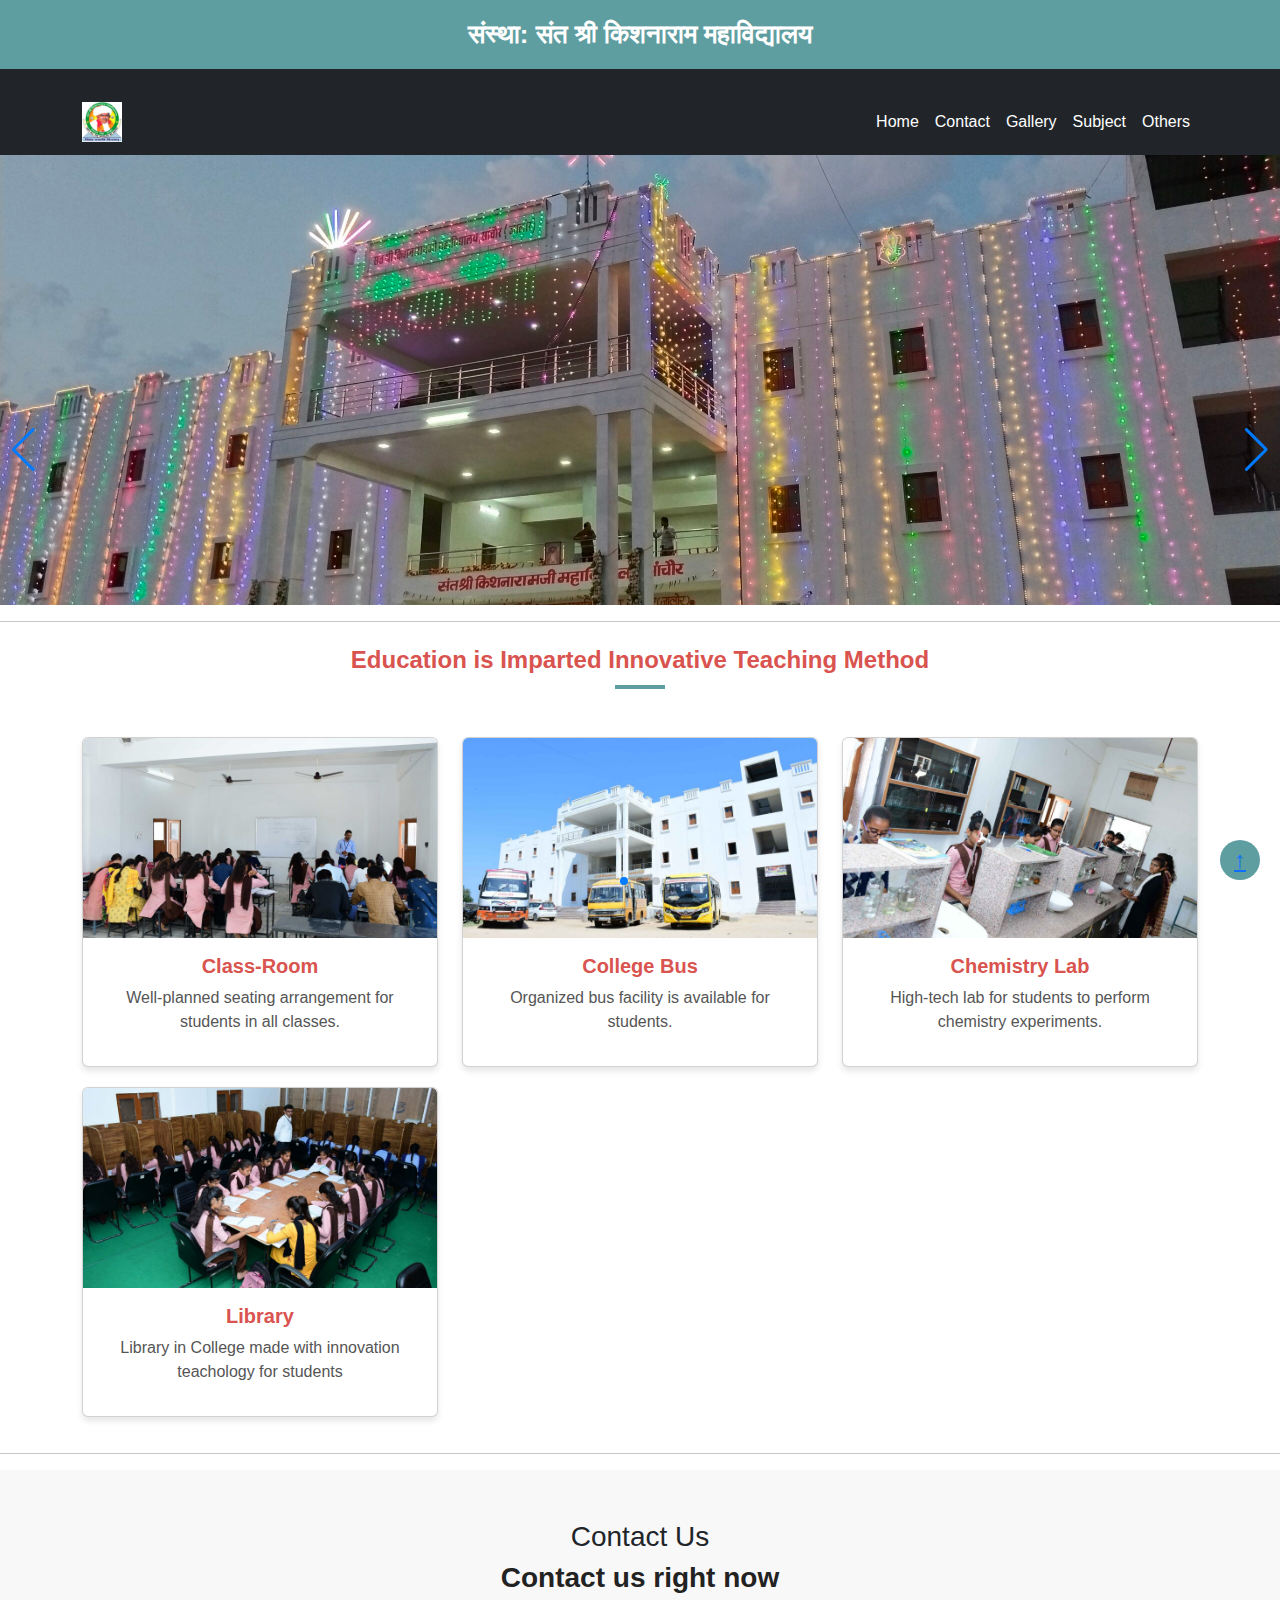
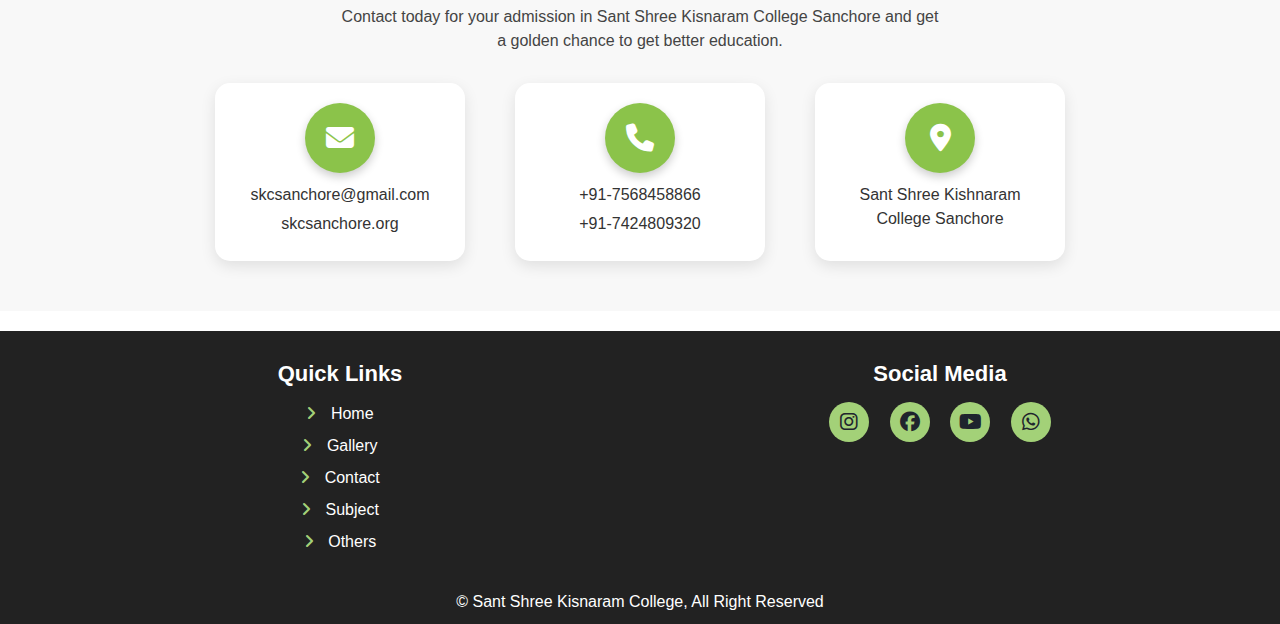
==== index.html @ 5eaa30ea "first committt" ====
<!DOCTYPE html>
<html lang="en">
<head>
    <meta charset="UTF-8">
    <meta name="viewport" content="width=device-width, initial-scale=1.0">
    <title>College Website</title>
    <link rel="stylesheet" href="style.css">
    <link rel="stylesheet" href="https://cdn.jsdelivr.net/npm/bootstrap@5.3.0/dist/css/bootstrap.min.css">
    <link rel="stylesheet" href="https://cdn.jsdelivr.net/npm/swiper/swiper-bundle.min.css">
    <link rel="stylesheet" href="https://cdnjs.cloudflare.com/ajax/libs/font-awesome/6.4.2/css/all.min.css">

    <style>
        body {
            font-family: Arial, sans-serif;
        }
        .header {
            background: #5f9ea0;
            padding: 15px;
            text-align: center;
            color: white;
            font-size: 26px;
            font-weight: bold;
        }
        .swiper-container {
            width: 100%;
            height: auto;
        }
        .swiper-slide img {
            width: 100%;
            height: 450px;
            object-fit: cover;
        }
        
        .footer {
            background: #222;
            color: white;
            text-align: center;
            padding: 10px;
            margin-top: 20px;
        }
    </style>
</head>
<body>
    <div class="header">संस्था: संत श्री किशनाराम महाविद्यालय</div>
    
    <!-- Navbar -->
    <nav class="navbar navbar-expand-lg navbar-dark bg-dark">
        <div class="container">
            <a class="navbar-brand" href="#">
                <img src="logo.jpg" alt="College Logo" width="40"> 
            </a>
            <button class="navbar-toggler" type="button" data-bs-toggle="collapse" data-bs-target="#navbarNav">
                <span class="navbar-toggler-icon"></span>
            </button>
            <div class="collapse navbar-collapse" id="navbarNav">
                <ul class="navbar-nav ms-auto">
                    <li class="nav-item"><a class="nav-link" href="#">Home</a></li>
                    <li class="nav-item"><a class="nav-link" href="#contact">Contact</a></li>
                    <li class="nav-item"><a class="nav-link" href="/Gallery/Gallery.html">Gallery</a></li>
                    <li class="nav-item"><a class="nav-link" href="/subject/subject.html">Subject</a></li>
                    <li class="nav-item"><a class="nav-link" href="/others/others.html">Others</a></li>
                </ul>
            </div>
        </div>
    </nav>
    
    <!-- Image Slider -->
    <div class="swiper-container">
        <div class="swiper-wrapper">
            <div class="swiper-slide"><img src="collagephoto.jpg" alt="College"></div>
            <div class="swiper-slide"><img src="collage.jpg" alt="College"></div>
            <div class="swiper-slide"><img src="collagephoto.jpg" alt="College"></div>
        </div>
        <div class="swiper-pagination"></div>
        <div class="swiper-button-next"></div>
        <div class="swiper-button-prev"></div>
    </div>
    
    
    <hr>
    <div class="container text-center mt-4">
        <h2 class="section-title">Education is Imparted Innovative Teaching Method</h2>
        <div class="divider"></div>

    </div>

    <div class="container mt-5">
        <div class="row">
            <div class="col-md-4">
                <div class="card facility-card">
                    <img src="class1.jpg" class="card-img-top" alt="Classroom">
                    <div class="card-body text-center">
                        <h5 class="facility-title">Class-Room</h5>
                        <p class="facility-desc">Well-planned seating arrangement for students in all classes.</p>
                    </div>
                </div>
            </div>
            <div class="col-md-4">
                <div class="card facility-card">
                    <img src="bus1.jpg" class="card-img-top" alt="College Bus">
                    <div class="card-body text-center">
                        <h5 class="facility-title">College Bus</h5>
                        <p class="facility-desc">Organized bus facility is available for students.</p>
                    </div>
                </div>
            </div>
            <div class="col-md-4">
                <div class="card facility-card">
                    <img src="lab.jpg" class="card-img-top" alt="Chemistry Lab">
                    <div class="card-body text-center">
                        <h5 class="facility-title">Chemistry Lab</h5>
                        <p class="facility-desc">High-tech lab for students to perform chemistry experiments.</p>
                    </div>
                </div>
            </div>
            <div class="col-md-4">
                <div class="card facility-card">
                    <img src="collagelaeebreri.jpg" class="card-img-top" alt="Chemistry Lab">
                    <div class="card-body text-center">
                        <h5 class="facility-title">Library</h5>
                        <p class="facility-desc">Library in College made with innovation teachology for students</p>
                    </div>
                </div>
            </div>
        </div>
    </div>

    <div class="scroll-top">
        <a href="#"><span>&uarr;</span></a>
    </div>

<hr>
<section id="contact">
<section class="contact-section">
    <h3>Contact Us</h3>
    <h2 class="main-heading">Contact us right now</h2>
    <p class="contact-text">
        Contact today for your admission in Sant Shree Kisnaram College Sanchore and get a golden chance to get better education.
    </p>

    <div class="contact-container">
        <div class="contact-box">
            <div class="icon">
                <i class="fas fa-envelope"></i>
            </div>
            <p>skcsanchore@gmail.com</p>
            <p>skcsanchore.org</p>
        </div>

        <div class="contact-box">
            <div class="icon">
                <i class="fas fa-phone"></i>
            </div>
            <p>+91-7568458866</p>
            <p>+91-7424809320</p>
        </div>

        <div class="contact-box">
            <div class="icon">
                <i class="fas fa-map-marker-alt"></i>
            </div>
            <p>Sant Shree Kishnaram College Sanchore</p>
        </div>
    </div>
</section>
</section>

<footer class="footer">
    <div class="footer-container">      
         <!-- Quick Links Section -->
        <div class="footer-box">
            <h3>Quick Links</h3>
            <ul>
                <li><i class="fas fa-angle-right"></i> <a href="#">Home</a></li>
                <li><i class="fas fa-angle-right"></i> <a href="/Gallery/Gallery.html">Gallery</a></li>
                <li><i class="fas fa-angle-right"></i> <a href="#contact">Contact</a></li>
                <li><i class="fas fa-angle-right"></i> <a href="/subject/subject.html">Subject</a></li>
                <li><i class="fas fa-angle-right"></i> <a href="/others/others.html">Others</a></li>
            </ul>
        </div>

        <!-- Social Media Section -->
        <div class="footer-box">
            <h3>Social Media</h3>
            <div class="social-icons">
                <a href="https://www.instagram.com/official_sant_shri_kishnaram?igshid=MzRlODBiNWFlZA%3D%3D"><i class="fab fa-instagram"></i></a>
                <a href="https://www.google.com/imgres?imgurl=https://lookaside.fbsbx.com/lookaside/crawler/media/?media_id%3D2001617023381278%26get_thumbnail%3D1&tbnid=ssscsAgyenXdPM&vet=1&imgrefurl=https://www.facebook.com/SantKishnaramCollege/?locale%3Dhi_IN&docid=h5neUJgTNwv30M&w=720&h=1280&hl=en-US&source=sh/x/im/m5/4"><i class="fab fa-facebook"></i></a>
                <a href="https://www.youtube.com/live/vYuGYKHlBTg"><i class="fab fa-youtube"></i></a>
                <a href=""><i class="fab fa-whatsapp"></i></a>
            </div>
        </div>

    </div>
            <!-- Copyright Text -->
            <div class="copyright">
                © Sant Shree Kisnaram College, All Right Reserved
            </div>
</footer>
    <script src="https://cdn.jsdelivr.net/npm/bootstrap@5.3.0/dist/js/bootstrap.bundle.min.js"></script>
    <script src="https://cdn.jsdelivr.net/npm/swiper/swiper-bundle.min.js"></script>
    <script>
        var swiper = new Swiper('.swiper-container', {
            loop: true,
            pagination: { el: '.swiper-pagination', clickable: true },
            navigation: { nextEl: '.swiper-button-next', prevEl: '.swiper-button-prev' },
        });
    </script>
</body>
</html>
---- style.css ----
/* body {
    font-family: Arial, sans-serif;
    background-color: #f5f5f5;
}

.section-title {
    font-size: 28px;
    font-weight: bold;
    color: #d32f2f;
    text-align: center;
}

.divider {
    width: 50px;
    height: 4px;
    background-color: green;
    margin: 10px auto;
    border-radius: 10px;
}

.facility-card {
    border: none;
    border-radius: 10px;
    box-shadow: 0 4px 8px rgba(0, 0, 0, 0.2);
    overflow: hidden;
    transition: transform 0.3s ease;
}

.facility-card:hover {
    transform: translateY(-5px);
}

.facility-card img {
    height: 250px;
    object-fit: cover;
}

.facility-title {
    font-size: 20px;
    font-weight: bold;
    color: #d32f2f;
}

.facility-desc {
    font-size: 16px;
    color: #555;
}

.scroll-top {
    position: fixed;
    bottom: 20px;
    right: 20px;
    background-color: #4caf50;
    width: 40px;
    height: 40px;
    border-radius: 50%;
    text-align: center;
    box-shadow: 0 2px 5px rgba(0, 0, 0, 0.3);
}

.scroll-top a {
    display: flex;
    justify-content: center;
    align-items: center;
    height: 100%;
    text-decoration: none;
    color: white;
    font-size: 24px;
    font-weight: bold;
} */


body {
    font-family: Arial, sans-serif;
    margin: 0;
    padding: 0;
}

.header {
    background: #5f9ea0;
    padding: 15px;
    text-align: center;
    color: white;
    font-size: 26px;
    font-weight: bold;
}

.navbar {
    background-color: #343a40 !important;
}

.navbar-brand img {
    margin-right: 40px;
}

.navbar-nav .nav-link {
    color: white !important;
}

.swiper-container {
    width: 100%;
    height: auto;
}

.swiper-slide img {
    width: 100%;
    height: 450px;
    object-fit: cover;
}

.container {
    margin-top: 20px;
}

.section-title {
    font-size: 24px;
    font-weight: bold;
    color: #d9534f;
    text-align: center;
}

.divider {
    width: 50px;
    height: 4px;
    background: #5f9ea0;
    margin: 10px auto;
}

.facility-card {
    margin-bottom: 20px;
    border-radius: 10px;
    overflow: hidden;
    box-shadow: 0px 4px 6px rgba(0, 0, 0, 0.1);
}

.facility-card img {
    height: 200px;
    object-fit: cover;
}

.facility-title {
    font-size: 20px;
    font-weight: bold;
    color: #d9534f;
}

.facility-desc {
    font-size: 16px;
    color: #555;
}

.scroll-top {
    position: fixed;
    bottom: 20px;
    right: 20px;
    background: #5f9ea0;
    color: white;
    border-radius: 50%;
    width: 40px;
    height: 40px;
    text-align: center;
    line-height: 40px;
    font-size: 24px;
}

.footer {
    background: #222;
    color: white;
    text-align: center;
    padding: 10px;
    margin-top: 20px;
}
////////
///////
/
////////////////////////////

/////////////////////////////////
/* Google Font */
@import url('https://fonts.googleapis.com/css2?family=Poppins:wght@300;400;600&display=swap');

* {
    margin: 0;
    padding: 0;
    box-sizing: border-box;
    font-family: 'Poppins', sans-serif;
}

/* Contact Section Styling */
.contact-section {
    text-align: center;
    padding: 50px 20px;
    background-color: #f8f8f8;
}

.sub-heading {
    font-size: 18px;
    font-style: italic;
    color: #6a9739;
    font-weight: 600;
}

.main-heading {
    font-size: 28px;
    font-weight: bold;
    margin-top: 5px;
    color: #222;
}

.separator {
    width: 80px;
    height: 4px;
    background-color: #6a9739;
    margin: 10px auto;
    border-radius: 10px;
    position: relative;
}

.separator::after {
    content: "●";
    position: absolute;
    top: -5px;
    left: 50%;
    transform: translateX(-50%);
    font-size: 18px;
    color: #6a9739;
}

.contact-text {
    font-size: 16px;
    color: #444;
    max-width: 600px;
    margin: 10px auto 30px;
}

/* Contact Boxes */
.contact-container {
    display: flex;
    justify-content: center;
    gap: 50px;
    flex-wrap: wrap;
}

.contact-box {
    text-align: center;
    background-color: #fff;
    padding: 20px;
    width: 250px;
    border-radius: 15px;
    box-shadow: 0px 5px 15px rgba(0, 0, 0, 0.1);
    transition: transform 0.3s ease, box-shadow 0.3s ease;
}

.contact-box:hover {
    transform: translateY(-5px);
    box-shadow: 0px 10px 20px rgba(0, 0, 0, 0.2);
}

/* Icons */
.icon {
    background-color: #8bc34a;
    width: 70px;
    height: 70px;
    display: flex;
    justify-content: center;
    align-items: center;
    margin: 0 auto 10px;
    border-radius: 50%;
    box-shadow: 0px 4px 10px rgba(0, 0, 0, 0.2);
}

.icon i {
    font-size: 28px;
    color: white;
}

/* Text Inside Boxes */
.contact-box p {
    font-size: 16px;
    color: #333;
    margin: 5px 0;
}

/* 🔥 Media Queries for Responsiveness */

/* Tablet View (Max Width: 768px) */
@media screen and (max-width: 768px) {
    .contact-container {
        flex-direction: column;
        align-items: center;
    }
}

/* Mobile View (Max Width: 480px) */
@media screen and (max-width: 480px) {
    .contact-section {
        padding: 30px 10px;
    }

    .contact-box {
        width: 90%;
        padding: 15px;
    }

    .icon {
        width: 60px;
        height: 60px;
    }

    .icon i {
        font-size: 24px;
    }

    .main-heading {
        font-size: 24px;
    }

    .contact-text {
        font-size: 14px;
    }
}
/////
/* Footer Styling */
.footer {
    background-color: #1f252d;
    color: #a3d178;
    padding: 40px 0;
    text-align: center;
}

.footer-container {
    display: flex;
    justify-content: space-around;
    flex-wrap: wrap;
    max-width: 1200px;
    margin: auto;
}

.footer-box {
    flex: 1;
    min-width: 250px;
    margin: 20px;
}

.footer-box h3 {
    font-size: 22px;
    margin-bottom: 15px;
    font-weight: bold;
}

.footer-box ul {
    list-style: none;
    padding: 0;
}

.footer-box ul li {
    margin: 8px 0;
    font-size: 16px;
}

.footer-box ul li i {
    margin-right: 10px;
    color: #a3d178;
}

.footer-box ul li a {
    color: #fff;
    text-decoration: none;
    transition: 0.3s;
}

.footer-box ul li a:hover {
    color: #a3d178;
}

/* Social Media Icons */
.social-icons {
    margin-top: 10px;
}

.social-icons a {
    display: inline-block;
    margin: 0 8px;
    font-size: 20px;
    color: #1f252d;
    background-color: #a3d178;
    width: 40px;
    height: 40px;
    line-height: 40px;
    text-align: center;
    border-radius: 50%;
    transition: 0.3s;
}

.social-icons a:hover {
    background-color: #fff;
    color: #a3d178;
}

/* Responsive Design */
@media (max-width: 768px) {
    .footer-container {
        flex-direction: column;
        align-items: center;
    }
    
    .footer-box {
        text-align: center;
    }
}
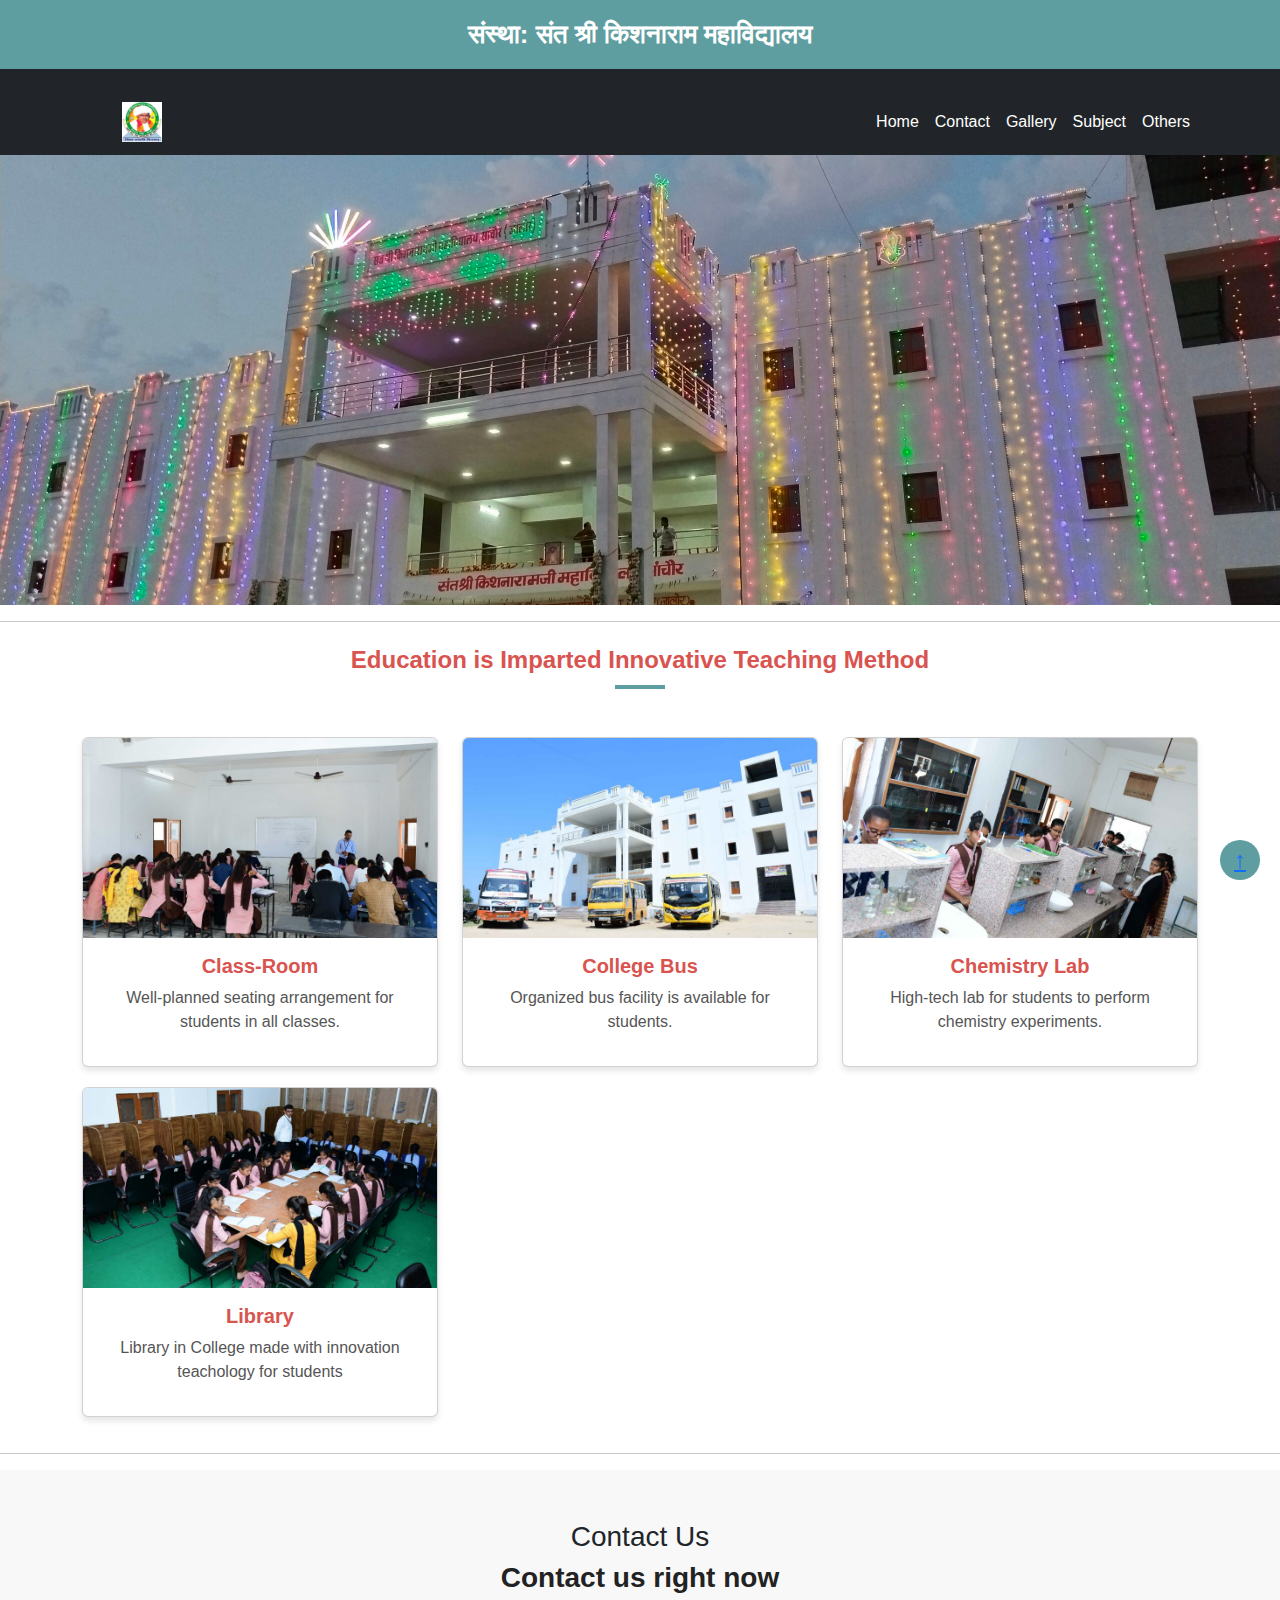
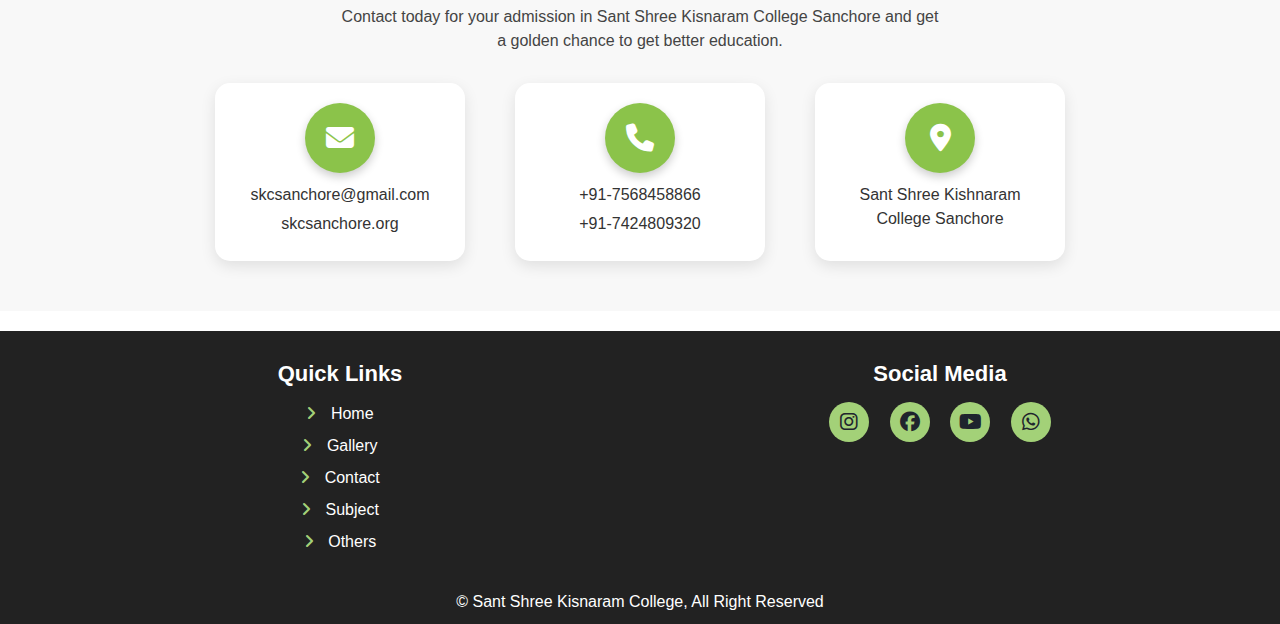
==== commit e5f965d7: "add files" ====
--- a/index.html
+++ b/index.html
@@ -56,9 +56,9 @@
                 <ul class="navbar-nav ms-auto">
                     <li class="nav-item"><a class="nav-link" href="#">Home</a></li>
                     <li class="nav-item"><a class="nav-link" href="#contact">Contact</a></li>
-                    <li class="nav-item"><a class="nav-link" href="/Gallery/Gallery.html">Gallery</a></li>
-                    <li class="nav-item"><a class="nav-link" href="/subject/subject.html">Subject</a></li>
-                    <li class="nav-item"><a class="nav-link" href="/others/others.html">Others</a></li>
+                    <li class="nav-item"><a class="nav-link" href="/Gallery.html">Gallery</a></li>
+                    <li class="nav-item"><a class="nav-link" href="/subject.html">Subject</a></li>
+                    <li class="nav-item"><a class="nav-link" href="/others.html">Others</a></li>
                 </ul>
             </div>
         </div>
@@ -68,12 +68,8 @@
     <div class="swiper-container">
         <div class="swiper-wrapper">
             <div class="swiper-slide"><img src="collagephoto.jpg" alt="College"></div>
-            <div class="swiper-slide"><img src="collage.jpg" alt="College"></div>
             <div class="swiper-slide"><img src="collagephoto.jpg" alt="College"></div>
         </div>
-        <div class="swiper-pagination"></div>
-        <div class="swiper-button-next"></div>
-        <div class="swiper-button-prev"></div>
     </div>
     
     
@@ -172,10 +168,10 @@
             <h3>Quick Links</h3>
             <ul>
                 <li><i class="fas fa-angle-right"></i> <a href="#">Home</a></li>
-                <li><i class="fas fa-angle-right"></i> <a href="/Gallery/Gallery.html">Gallery</a></li>
+                <li><i class="fas fa-angle-right"></i> <a href="/Gallery.html">Gallery</a></li>
                 <li><i class="fas fa-angle-right"></i> <a href="#contact">Contact</a></li>
-                <li><i class="fas fa-angle-right"></i> <a href="/subject/subject.html">Subject</a></li>
-                <li><i class="fas fa-angle-right"></i> <a href="/others/others.html">Others</a></li>
+                <li><i class="fas fa-angle-right"></i> <a href="/subject.html">Subject</a></li>
+                <li><i class="fas fa-angle-right"></i> <a href="/others.html">Others</a></li>
             </ul>
         </div>
 
--- a/style.css
+++ b/style.css
@@ -88,7 +88,9 @@
 .navbar {
     background-color: #343a40 !important;
 }
-
+.navbar-brand{
+    margin-left: 40px;
+}
 .navbar-brand img {
     margin-right: 40px;
 }
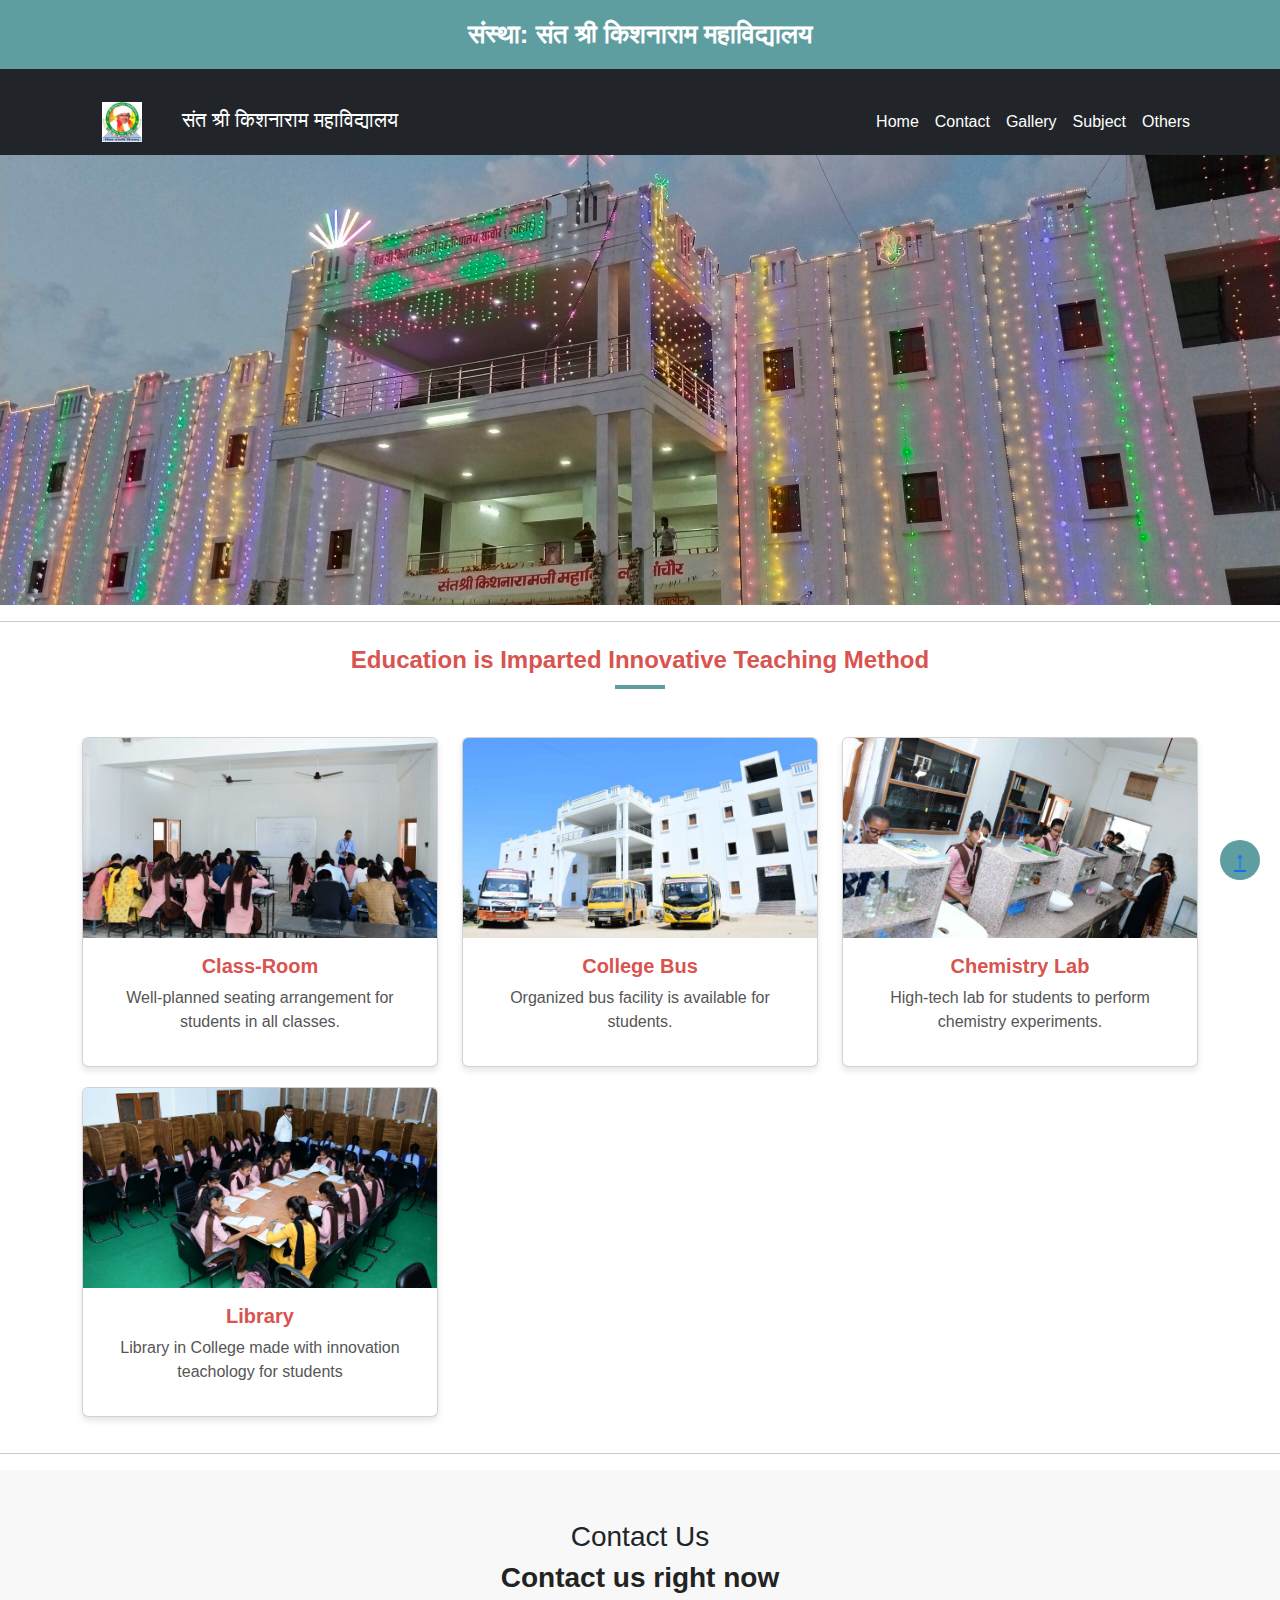
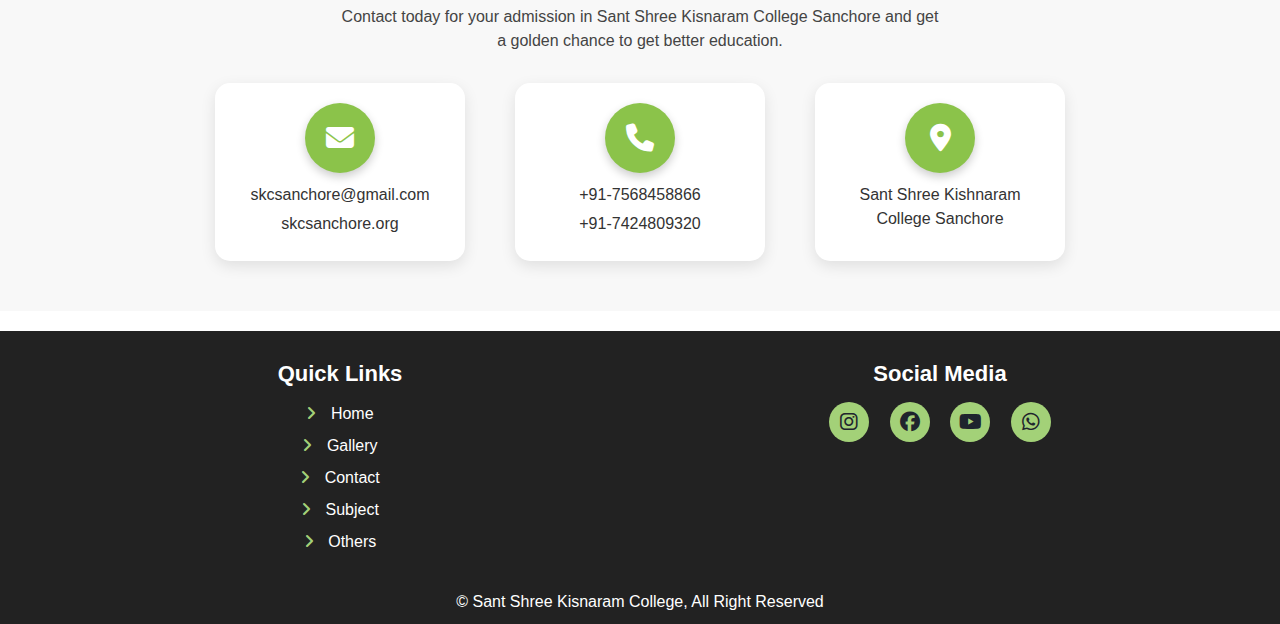
==== commit 4eb25bdc: "add filessss" ====
--- a/index.html
+++ b/index.html
@@ -47,7 +47,7 @@
     <nav class="navbar navbar-expand-lg navbar-dark bg-dark">
         <div class="container">
             <a class="navbar-brand" href="#">
-                <img src="logo.jpg" alt="College Logo" width="40"> 
+                <img src="logo.jpg" alt="College Logo" width="40">संत श्री किशनाराम महाविद्यालय
             </a>
             <button class="navbar-toggler" type="button" data-bs-toggle="collapse" data-bs-target="#navbarNav">
                 <span class="navbar-toggler-icon"></span>
@@ -56,9 +56,9 @@
                 <ul class="navbar-nav ms-auto">
                     <li class="nav-item"><a class="nav-link" href="#">Home</a></li>
                     <li class="nav-item"><a class="nav-link" href="#contact">Contact</a></li>
-                    <li class="nav-item"><a class="nav-link" href="/Gallery.html">Gallery</a></li>
-                    <li class="nav-item"><a class="nav-link" href="/subject.html">Subject</a></li>
-                    <li class="nav-item"><a class="nav-link" href="/others.html">Others</a></li>
+                    <li class="nav-item"><a class="nav-link" href="Gallery.html">Gallery</a></li>
+                    <li class="nav-item"><a class="nav-link" href="subject.html">Subject</a></li>
+                    <li class="nav-item"><a class="nav-link" href="others.html">Others</a></li>
                 </ul>
             </div>
         </div>
@@ -168,10 +168,10 @@
             <h3>Quick Links</h3>
             <ul>
                 <li><i class="fas fa-angle-right"></i> <a href="#">Home</a></li>
-                <li><i class="fas fa-angle-right"></i> <a href="/Gallery.html">Gallery</a></li>
+                <li><i class="fas fa-angle-right"></i> <a href="Gallery.html">Gallery</a></li>
                 <li><i class="fas fa-angle-right"></i> <a href="#contact">Contact</a></li>
-                <li><i class="fas fa-angle-right"></i> <a href="/subject.html">Subject</a></li>
-                <li><i class="fas fa-angle-right"></i> <a href="/others.html">Others</a></li>
+                <li><i class="fas fa-angle-right"></i> <a href="subject.html">Subject</a></li>
+                <li><i class="fas fa-angle-right"></i> <a href="others.html">Others</a></li>
             </ul>
         </div>
 
--- a/style.css
+++ b/style.css
@@ -89,7 +89,7 @@
     background-color: #343a40 !important;
 }
 .navbar-brand{
-    margin-left: 40px;
+    margin-left: 20px;
 }
 .navbar-brand img {
     margin-right: 40px;
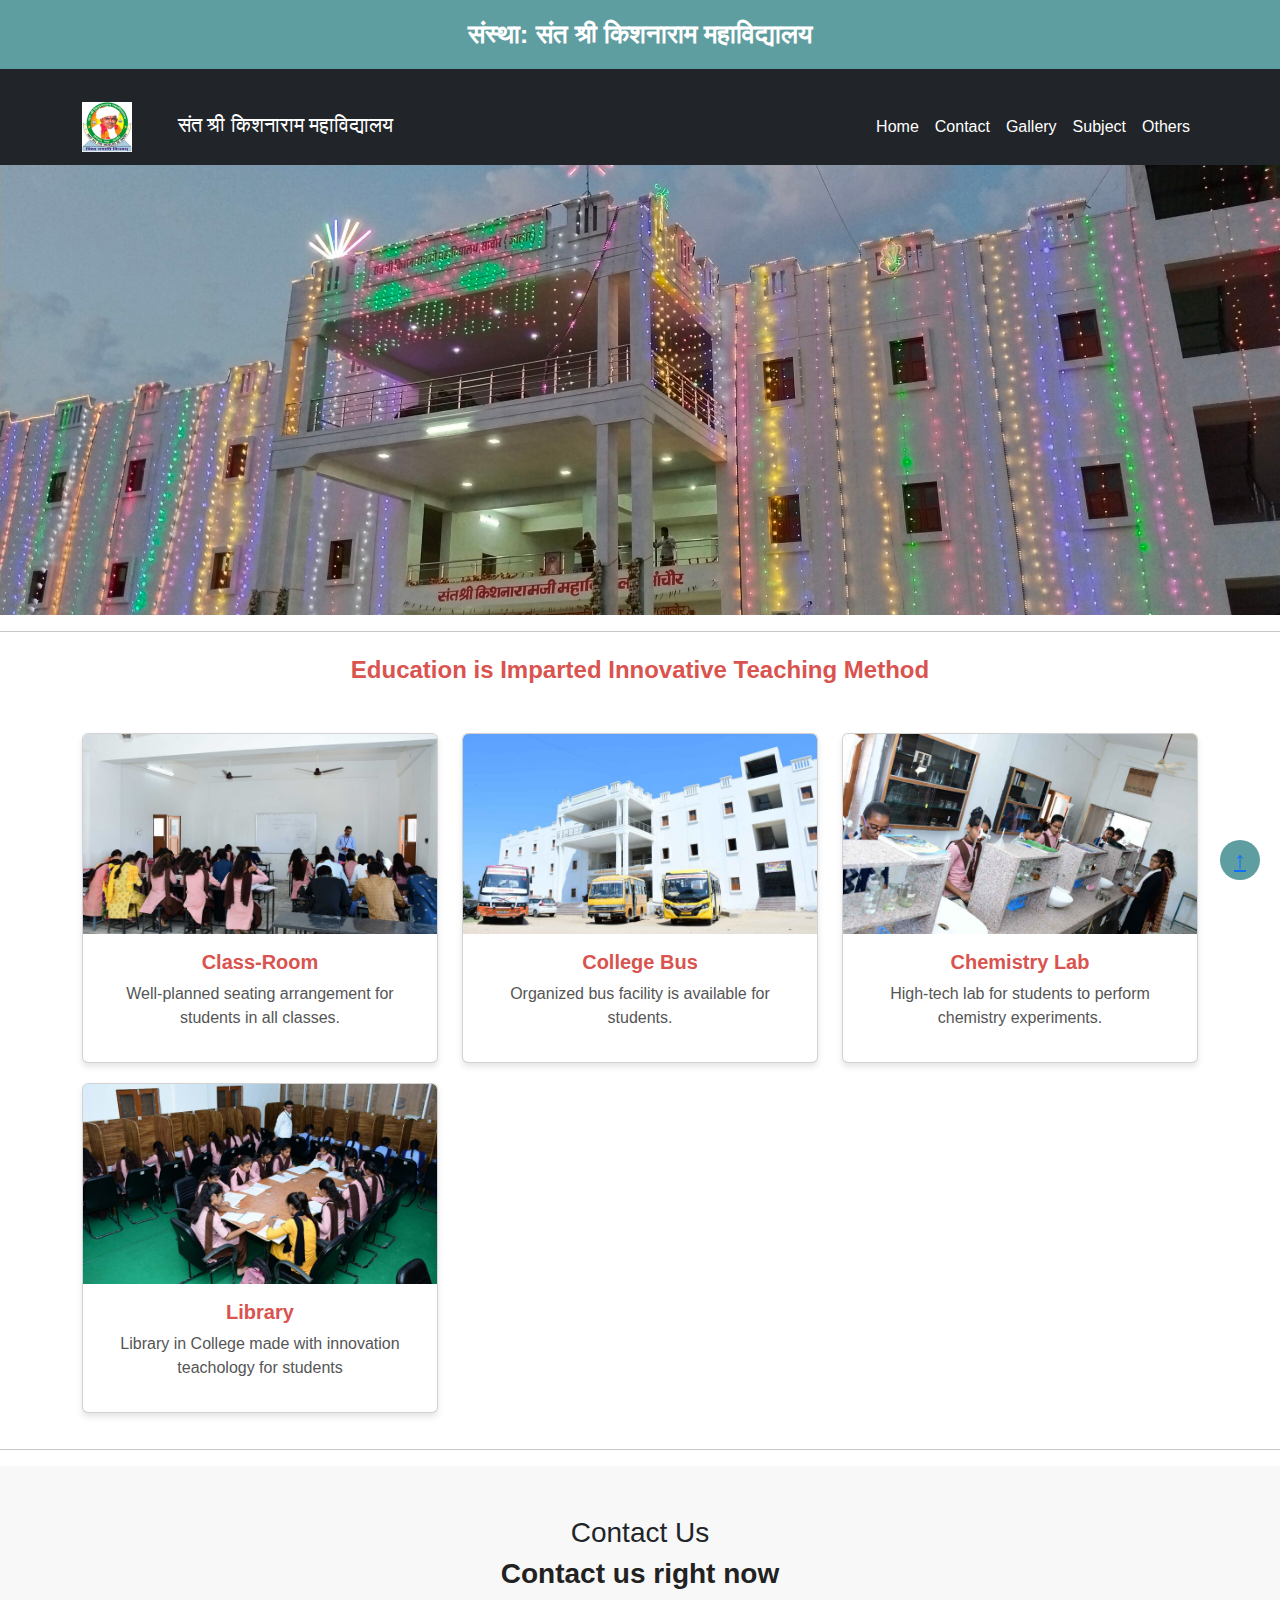
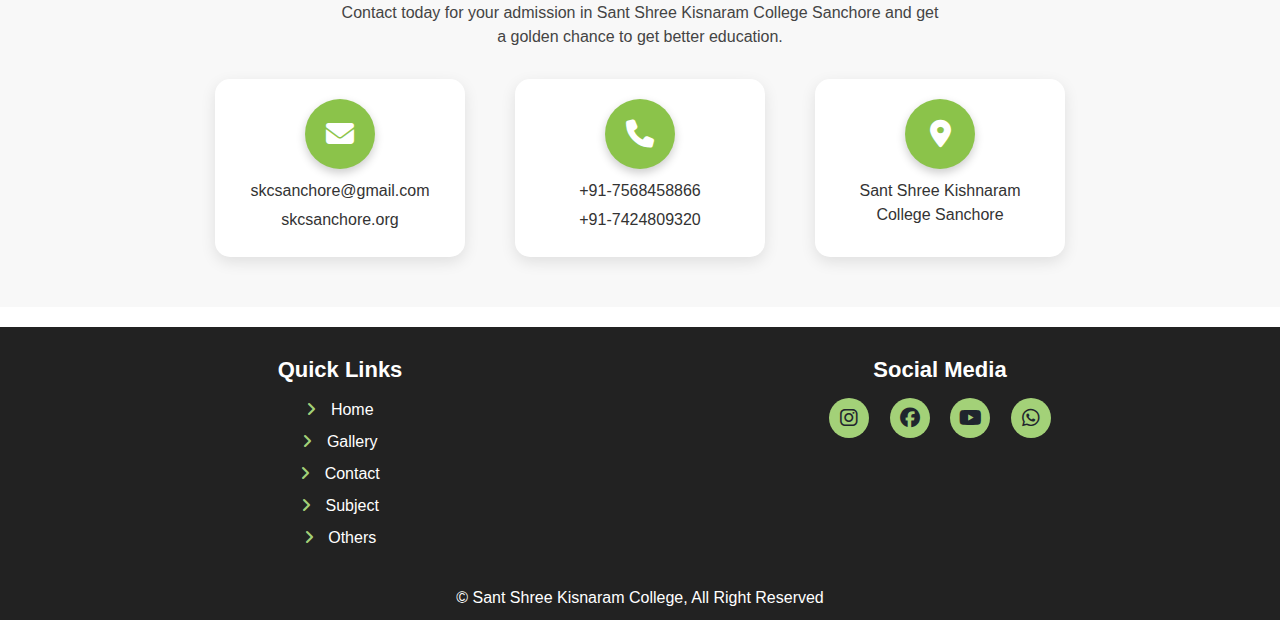
==== commit b9679697: "add filessssss" ====
--- a/index.html
+++ b/index.html
@@ -47,7 +47,8 @@
     <nav class="navbar navbar-expand-lg navbar-dark bg-dark">
         <div class="container">
             <a class="navbar-brand" href="#">
-                <img src="logo.jpg" alt="College Logo" width="40">संत श्री किशनाराम महाविद्यालय
+                <img src="logo.jpg" alt="College Logo" width="50">
+             संत श्री किशनाराम महाविद्यालय
             </a>
             <button class="navbar-toggler" type="button" data-bs-toggle="collapse" data-bs-target="#navbarNav">
                 <span class="navbar-toggler-icon"></span>
@@ -76,7 +77,7 @@
     <hr>
     <div class="container text-center mt-4">
         <h2 class="section-title">Education is Imparted Innovative Teaching Method</h2>
-        <div class="divider"></div>
+   
 
     </div>
 
--- a/style.css
+++ b/style.css
@@ -89,7 +89,7 @@
     background-color: #343a40 !important;
 }
 .navbar-brand{
-    margin-left: 20px;
+    margin-left: 
 }
 .navbar-brand img {
     margin-right: 40px;
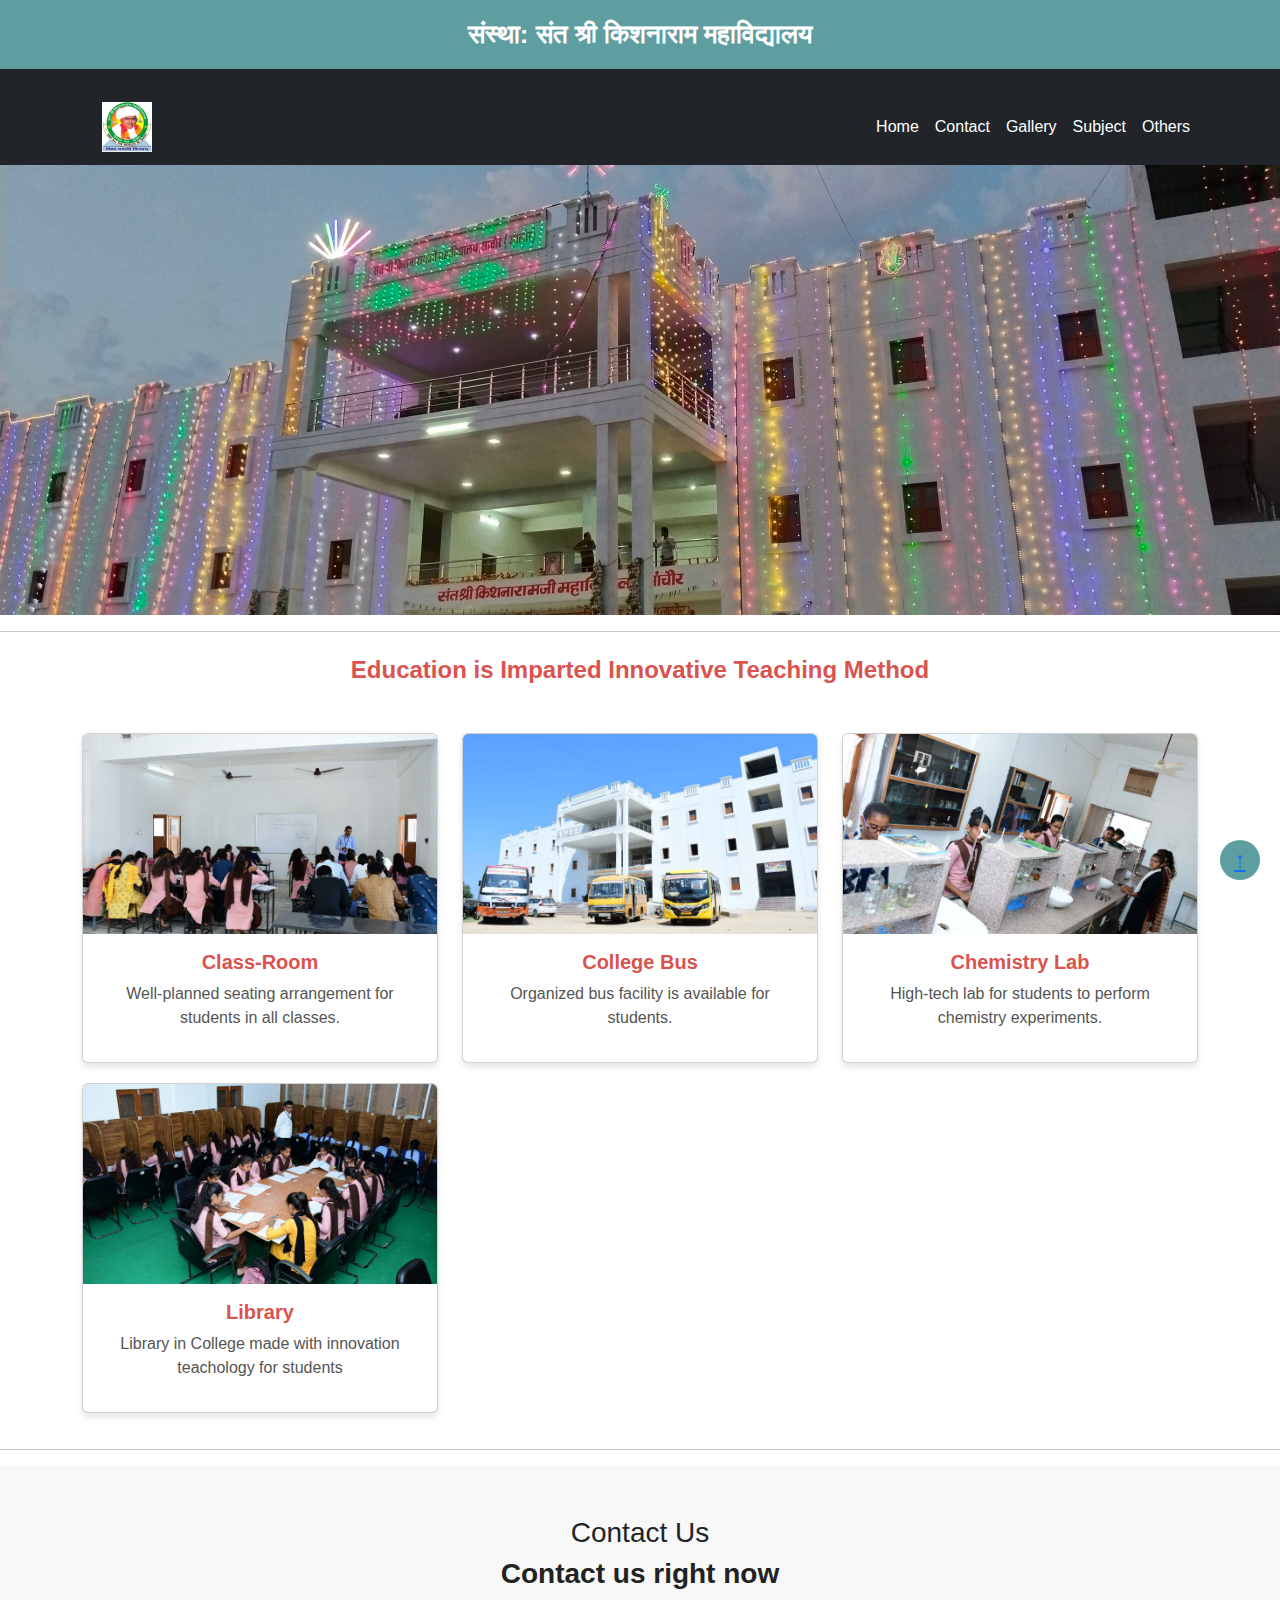
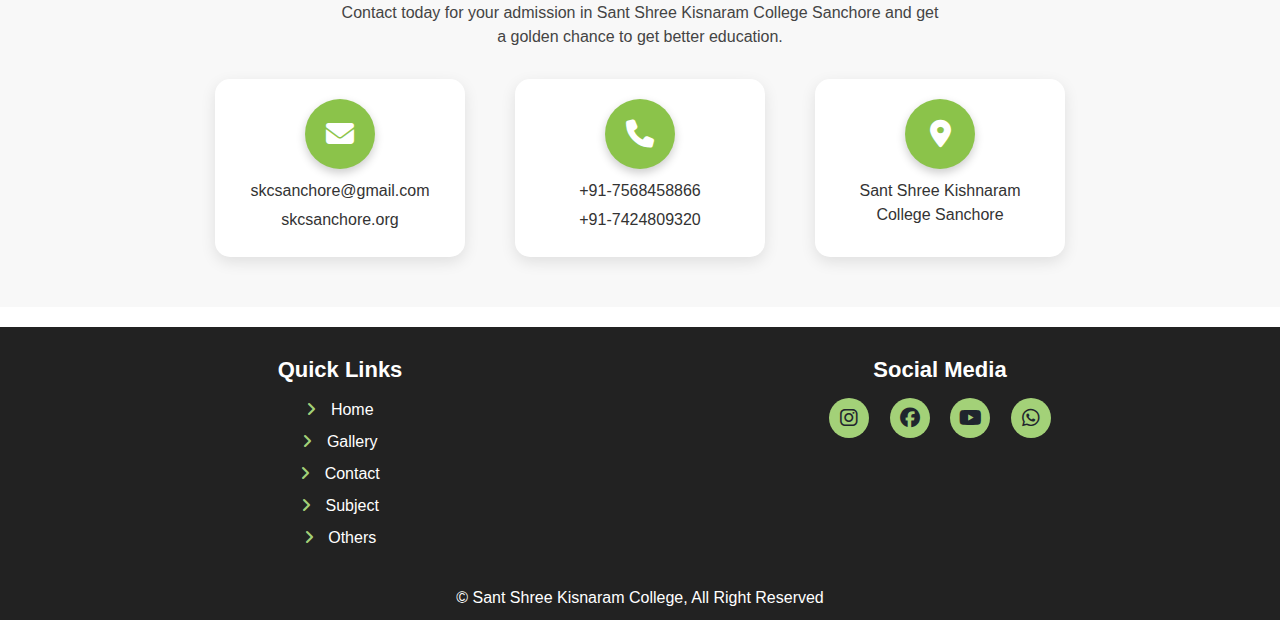
==== commit c1d51641: "add filessssss" ====
--- a/index.html
+++ b/index.html
@@ -48,7 +48,6 @@
         <div class="container">
             <a class="navbar-brand" href="#">
                 <img src="logo.jpg" alt="College Logo" width="50">
-             संत श्री किशनाराम महाविद्यालय
             </a>
             <button class="navbar-toggler" type="button" data-bs-toggle="collapse" data-bs-target="#navbarNav">
                 <span class="navbar-toggler-icon"></span>
--- a/style.css
+++ b/style.css
@@ -89,7 +89,7 @@
     background-color: #343a40 !important;
 }
 .navbar-brand{
-    margin-left: 
+    margin-left: 20px;
 }
 .navbar-brand img {
     margin-right: 40px;
